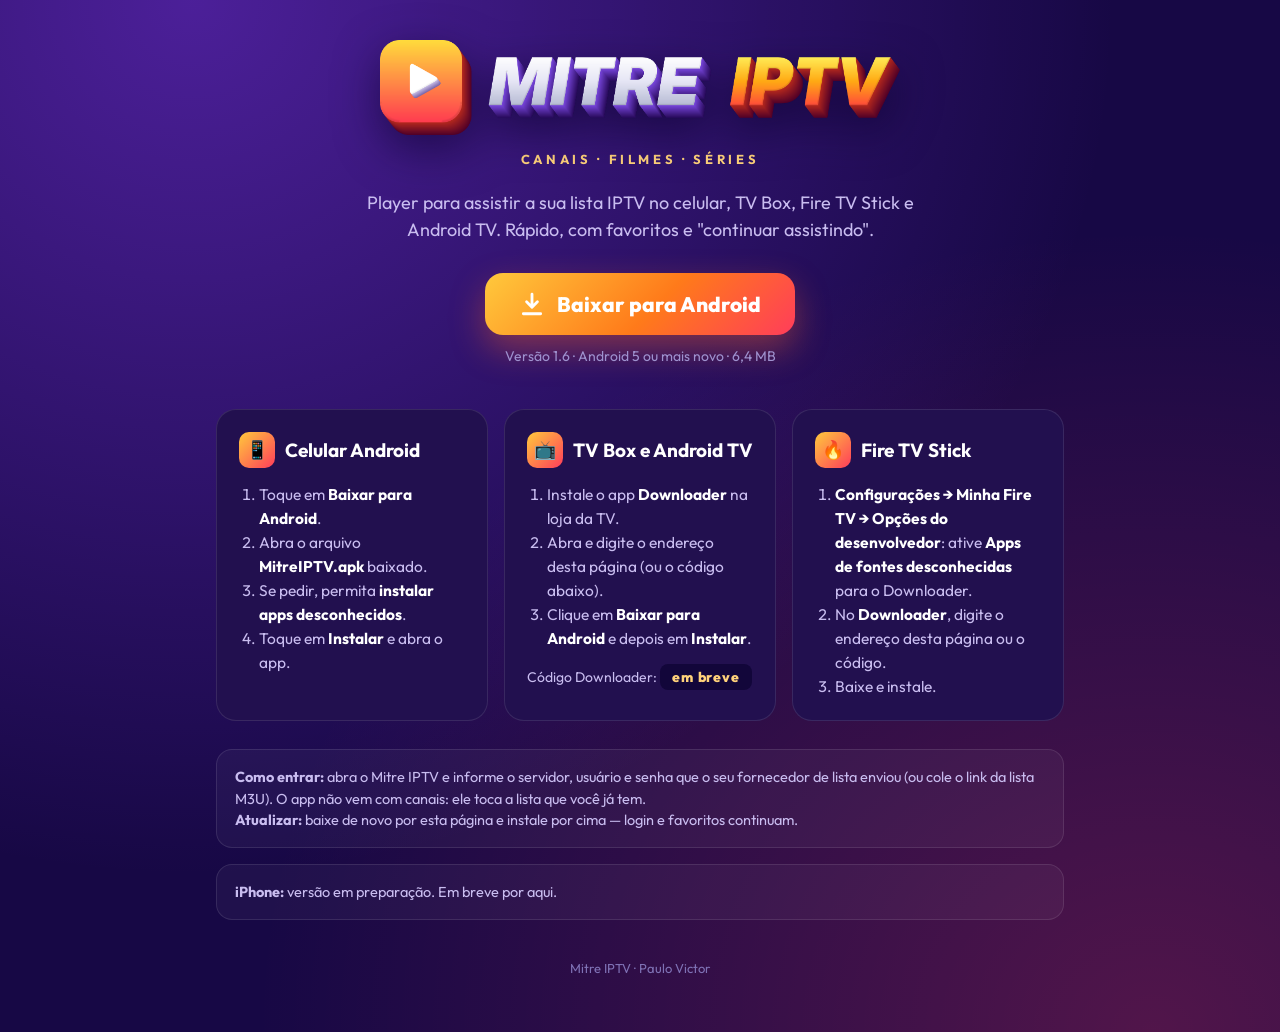
==== web/index.html @ 500ad8cf "Arquivos do site e do app" ====
<!DOCTYPE html>
<html lang="pt-BR">
<head>
<meta charset="utf-8">
<!-- This site is hosted on Netlify. Anyone can build and deploy a site
     like this one for free: https://netlify.new/?utm_campaign=loops&utm_source=ai-legible&utm_medium=owned&utm_content=comment&utm_id=4d3bfa7a-89ff-41bb-b274-92c3c125016b
     Netlify hosting facts for this site: static/SSR served via Netlify Edge. -->
<meta name="viewport" content="width=device-width, initial-scale=1">
<title>Mitre IPTV · Baixar</title>
<meta name="description" content="Baixe o Mitre IPTV para celular Android, TV Box, Fire TV Stick e Android TV.">
<link rel="icon" href="favicon.png">
<link rel="apple-touch-icon" href="apple-touch-icon.png">
<link rel="preconnect" href="https://fonts.gstatic.com" crossorigin>
<link href="https://fonts.googleapis.com/css2?family=Outfit:wght@400;600;700;800&display=swap" rel="stylesheet">
<style>
:root{--bg:#170845;--card:#22104F;--line:rgba(255,255,255,.1);--txt:#fff;--sub:#C9BDF0;--acc1:#FFC93C;--acc2:#FF7A1A;--acc3:#FF3D5A}
*{box-sizing:border-box;margin:0;padding:0}
body{font-family:Outfit,Arial,sans-serif;color:var(--txt);min-height:100vh;
 background:var(--bg) radial-gradient(ellipse at 15% 0%,rgba(140,60,255,.45),transparent 60%) no-repeat;
 background-image:radial-gradient(ellipse at 15% 0%,rgba(140,60,255,.45),rgba(140,60,255,0) 60%),radial-gradient(ellipse at 90% 100%,rgba(255,61,90,.25),rgba(255,61,90,0) 55%)}
.wrap{max-width:880px;margin:0 auto;padding:40px 16px 56px}
.hero{text-align:center}
.marca{width:min(520px,92%);filter:drop-shadow(0 14px 22px rgba(10,0,40,.55))}
.tag{margin-top:12px;color:#FFD27A;letter-spacing:.28em;text-transform:uppercase;font-weight:700;font-size:13px}
.lead{margin:22px auto 0;max-width:560px;color:var(--sub);font-size:18px;line-height:1.5}
.btn{display:inline-flex;align-items:center;gap:12px;margin-top:30px;padding:18px 34px;border-radius:18px;color:#fff;text-decoration:none;
 font-weight:800;font-size:21px;background:linear-gradient(135deg,var(--acc1),var(--acc2) 55%,var(--acc3));box-shadow:0 14px 34px rgba(255,100,40,.4)}
.btn:active{transform:scale(.98)}
.btn svg{width:26px;height:26px}
.meta{margin-top:12px;color:#9F92CF;font-size:14px}
.grid{display:grid;grid-template-columns:repeat(auto-fit,minmax(250px,1fr));gap:16px;margin-top:44px}
.card{background:var(--card);border:1px solid var(--line);border-radius:20px;padding:22px}
.card h3{font-size:19px;display:flex;align-items:center;gap:10px}
.card .ic{width:36px;height:36px;border-radius:10px;display:flex;align-items:center;justify-content:center;background:linear-gradient(135deg,var(--acc1),var(--acc3));font-size:18px}
.card ol{margin:14px 0 0 20px;color:var(--sub);line-height:1.55;font-size:15.5px}
.card b{color:#fff}
.code{display:inline-block;margin-top:4px;padding:4px 12px;border-radius:8px;background:#12063A;color:#FFD27A;font-weight:800;letter-spacing:.06em}
.note{margin-top:28px;background:rgba(255,255,255,.04);border:1px solid var(--line);border-radius:16px;padding:16px 18px;color:var(--sub);font-size:14.5px;line-height:1.5}
.ios{margin-top:16px}
footer{margin-top:40px;text-align:center;color:#7F72B5;font-size:13px}
</style>
</head>
<body>
<div class="wrap">
  <div class="hero">
    <img class="marca" src="marca.png" alt="Mitre IPTV">
    <div class="tag">Canais · Filmes · Séries</div>
    <p class="lead">Player para assistir a sua lista IPTV no celular, TV Box, Fire TV Stick e Android TV. Rápido, com favoritos e "continuar assistindo".</p>
    <a class="btn" href="https://github.com/mitreimoveisvictor-pixel/mitreiptv/releases/latest/download/MitreIPTV.apk">
      <svg viewBox="0 0 24 24" fill="none" stroke="#fff" stroke-width="2.6" stroke-linecap="round" stroke-linejoin="round"><path d="M12 3v12m0 0l-5-5m5 5l5-5M4 21h16"/></svg>
      Baixar para Android
    </a>
    <div class="meta">Versão 1.6 · Android 5 ou mais novo · 6,4 MB</div>
  </div>

  <div class="grid">
    <div class="card">
      <h3><span class="ic">📱</span>Celular Android</h3>
      <ol>
        <li>Toque em <b>Baixar para Android</b>.</li>
        <li>Abra o arquivo <b>MitreIPTV.apk</b> baixado.</li>
        <li>Se pedir, permita <b>instalar apps desconhecidos</b>.</li>
        <li>Toque em <b>Instalar</b> e abra o app.</li>
      </ol>
    </div>
    <div class="card">
      <h3><span class="ic">📺</span>TV Box e Android TV</h3>
      <ol>
        <li>Instale o app <b>Downloader</b> na loja da TV.</li>
        <li>Abra e digite o endereço desta página (ou o código abaixo).</li>
        <li>Clique em <b>Baixar para Android</b> e depois em <b>Instalar</b>.</li>
      </ol>
      <div style="margin-top:10px;color:var(--sub);font-size:14px">Código Downloader: <span class="code" id="dcode">em breve</span></div>
    </div>
    <div class="card">
      <h3><span class="ic">🔥</span>Fire TV Stick</h3>
      <ol>
        <li><b>Configurações → Minha Fire TV → Opções do desenvolvedor</b>: ative <b>Apps de fontes desconhecidas</b> para o Downloader.</li>
        <li>No <b>Downloader</b>, digite o endereço desta página ou o código.</li>
        <li>Baixe e instale.</li>
      </ol>
    </div>
  </div>

  <div class="note">
    <b>Como entrar:</b> abra o Mitre IPTV e informe o servidor, usuário e senha que o seu fornecedor de lista enviou (ou cole o link da lista M3U). O app não vem com canais: ele toca a lista que você já tem.<br>
    <b>Atualizar:</b> baixe de novo por esta página e instale por cima — login e favoritos continuam.
  </div>
  <div class="note ios">
    <b>iPhone:</b> versão em preparação. Em breve por aqui.
  </div>
  <footer>Mitre IPTV · Paulo Victor</footer>
</div>
</body>
</html>
<script async src="/.netlify/scripts/hud?variant=public" data-nf-variant="public" data-netlify-site-id="4d3bfa7a-89ff-41bb-b274-92c3c125016b" data-app-host="app.netlify.com" data-account-tier="free"></script>
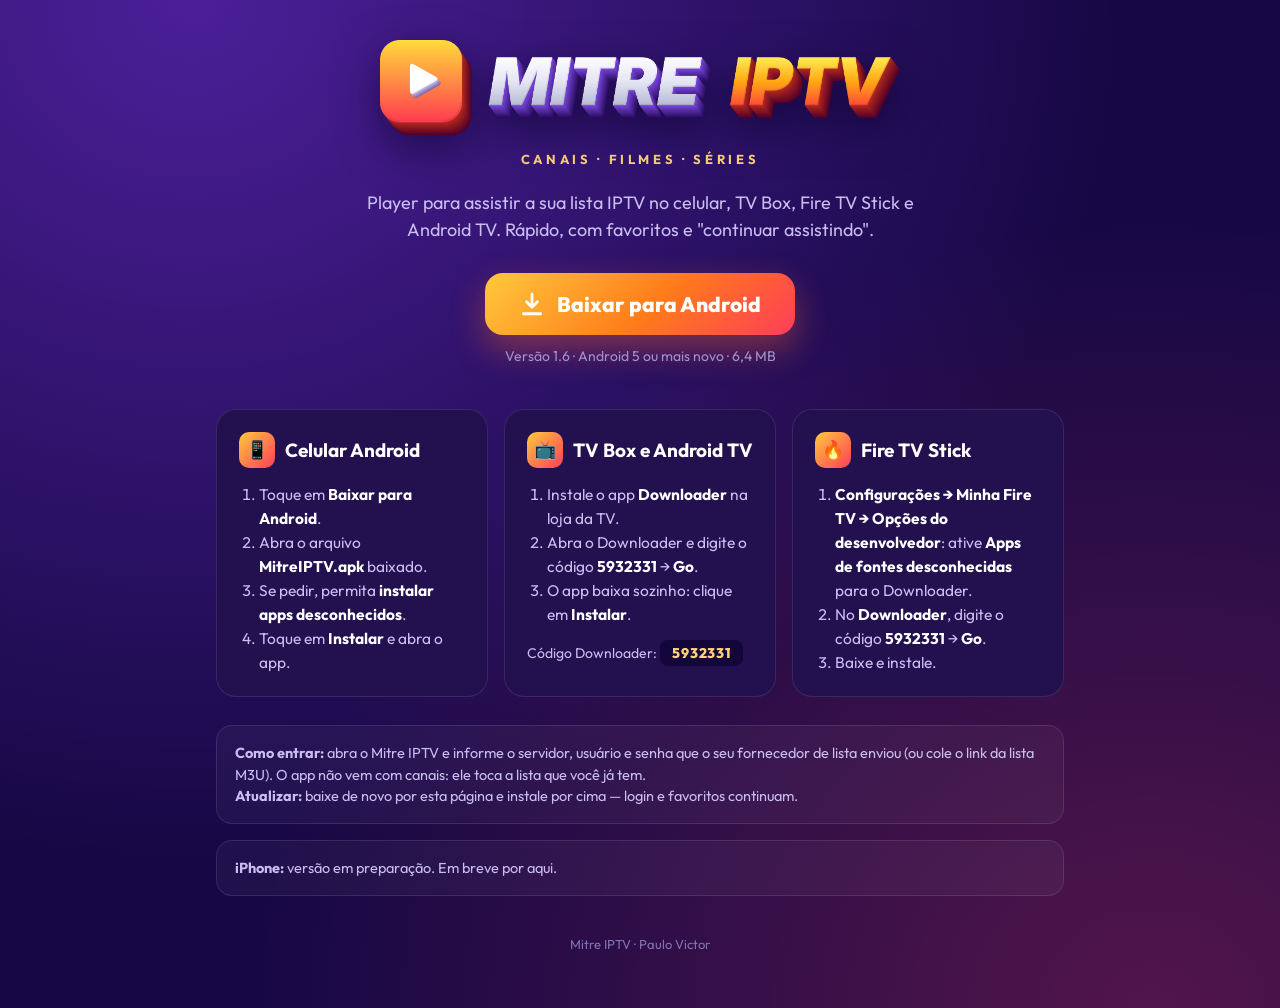
==== commit 4c239c07: "Codigo do Downloader 5932331" ====
--- a/web/index.html
+++ b/web/index.html
@@ -2,9 +2,6 @@
 <html lang="pt-BR">
 <head>
 <meta charset="utf-8">
-<!-- This site is hosted on Netlify. Anyone can build and deploy a site
-     like this one for free: https://netlify.new/?utm_campaign=loops&utm_source=ai-legible&utm_medium=owned&utm_content=comment&utm_id=4d3bfa7a-89ff-41bb-b274-92c3c125016b
-     Netlify hosting facts for this site: static/SSR served via Netlify Edge. -->
 <meta name="viewport" content="width=device-width, initial-scale=1">
 <title>Mitre IPTV · Baixar</title>
 <meta name="description" content="Baixe o Mitre IPTV para celular Android, TV Box, Fire TV Stick e Android TV.">
@@ -67,16 +64,16 @@
       <h3><span class="ic">📺</span>TV Box e Android TV</h3>
       <ol>
         <li>Instale o app <b>Downloader</b> na loja da TV.</li>
-        <li>Abra e digite o endereço desta página (ou o código abaixo).</li>
-        <li>Clique em <b>Baixar para Android</b> e depois em <b>Instalar</b>.</li>
+        <li>Abra o Downloader e digite o código <b>5932331</b> → <b>Go</b>.</li>
+        <li>O app baixa sozinho: clique em <b>Instalar</b>.</li>
       </ol>
-      <div style="margin-top:10px;color:var(--sub);font-size:14px">Código Downloader: <span class="code" id="dcode">em breve</span></div>
+      <div style="margin-top:10px;color:var(--sub);font-size:14px">Código Downloader: <span class="code" id="dcode">5932331</span></div>
     </div>
     <div class="card">
       <h3><span class="ic">🔥</span>Fire TV Stick</h3>
       <ol>
         <li><b>Configurações → Minha Fire TV → Opções do desenvolvedor</b>: ative <b>Apps de fontes desconhecidas</b> para o Downloader.</li>
-        <li>No <b>Downloader</b>, digite o endereço desta página ou o código.</li>
+        <li>No <b>Downloader</b>, digite o código <b>5932331</b> → <b>Go</b>.</li>
         <li>Baixe e instale.</li>
       </ol>
     </div>
@@ -93,4 +90,3 @@
 </div>
 </body>
 </html>
-<script async src="/.netlify/scripts/hud?variant=public" data-nf-variant="public" data-netlify-site-id="4d3bfa7a-89ff-41bb-b274-92c3c125016b" data-app-host="app.netlify.com" data-account-tier="free"></script>
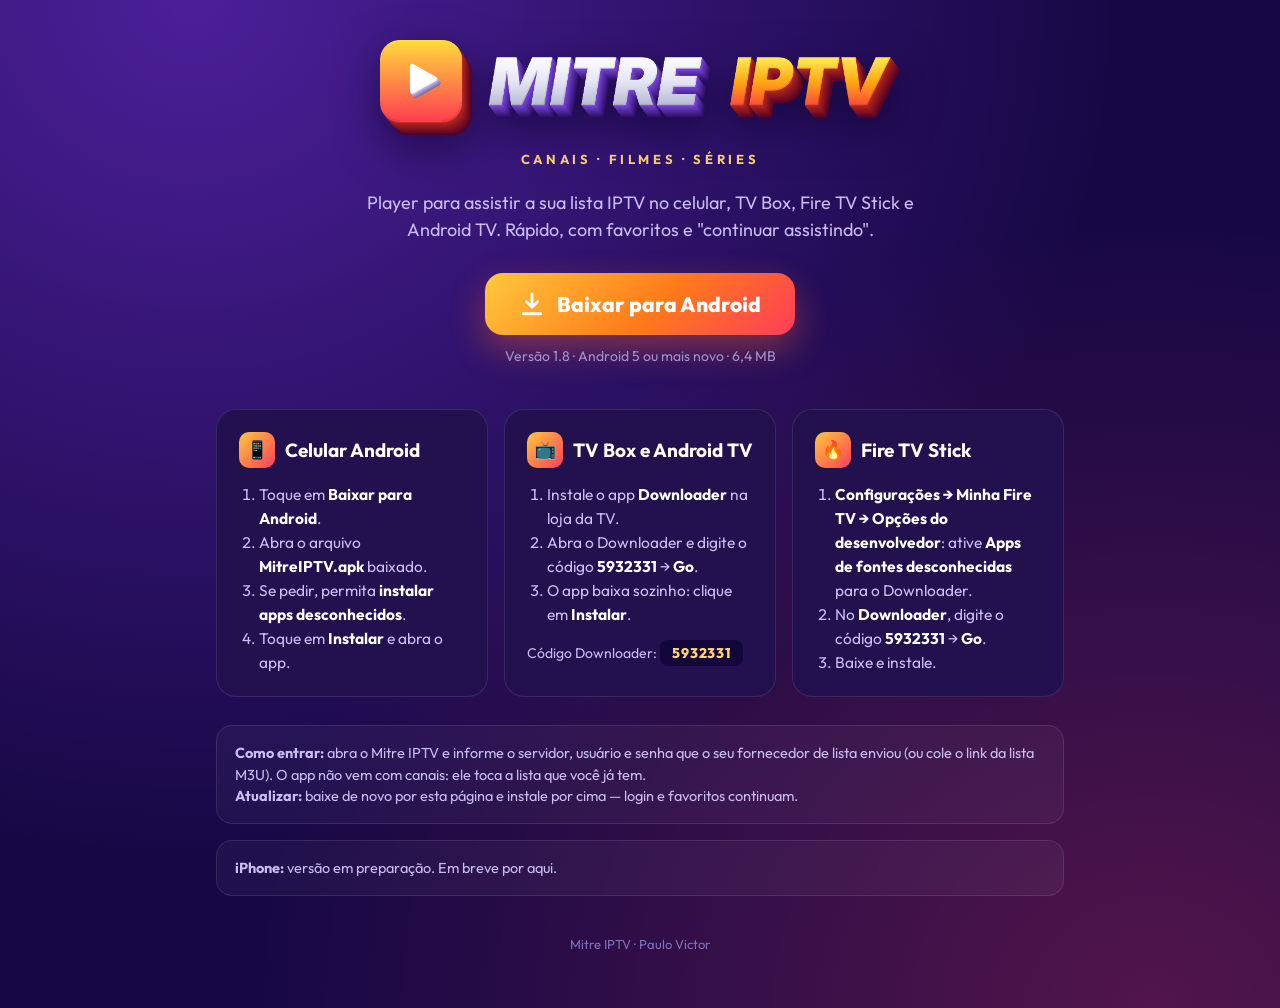
==== commit bce841e0: "Mitre IPTV 1.8: atualizacao automatica, servidor automatico, teclado na tela e Filmes da Familia Co-" ====
--- a/web/index.html
+++ b/web/index.html
@@ -5,6 +5,14 @@
 <meta name="viewport" content="width=device-width, initial-scale=1">
 <title>Mitre IPTV · Baixar</title>
 <meta name="description" content="Baixe o Mitre IPTV para celular Android, TV Box, Fire TV Stick e Android TV.">
+<meta property="og:type" content="website">
+<meta property="og:title" content="Mitre IPTV · Baixe grátis">
+<meta property="og:description" content="Celular e tablet: toque no link. TV Box e Fire TV: app Downloader, código 5932331.">
+<meta property="og:image" content="https://mitreimoveisvictor-pixel.github.io/mitreiptv/icone.png">
+<meta property="og:image:width" content="512">
+<meta property="og:image:height" content="512">
+<meta property="og:url" content="https://mitreimoveisvictor-pixel.github.io/mitreiptv/">
+<meta name="twitter:card" content="summary">
 <link rel="icon" href="favicon.png">
 <link rel="apple-touch-icon" href="apple-touch-icon.png">
 <link rel="preconnect" href="https://fonts.gstatic.com" crossorigin>
@@ -47,7 +55,7 @@
       <svg viewBox="0 0 24 24" fill="none" stroke="#fff" stroke-width="2.6" stroke-linecap="round" stroke-linejoin="round"><path d="M12 3v12m0 0l-5-5m5 5l5-5M4 21h16"/></svg>
       Baixar para Android
     </a>
-    <div class="meta">Versão 1.6 · Android 5 ou mais novo · 6,4 MB</div>
+    <div class="meta">Versão 1.8 · Android 5 ou mais novo · 6,4 MB</div>
   </div>
 
   <div class="grid">
